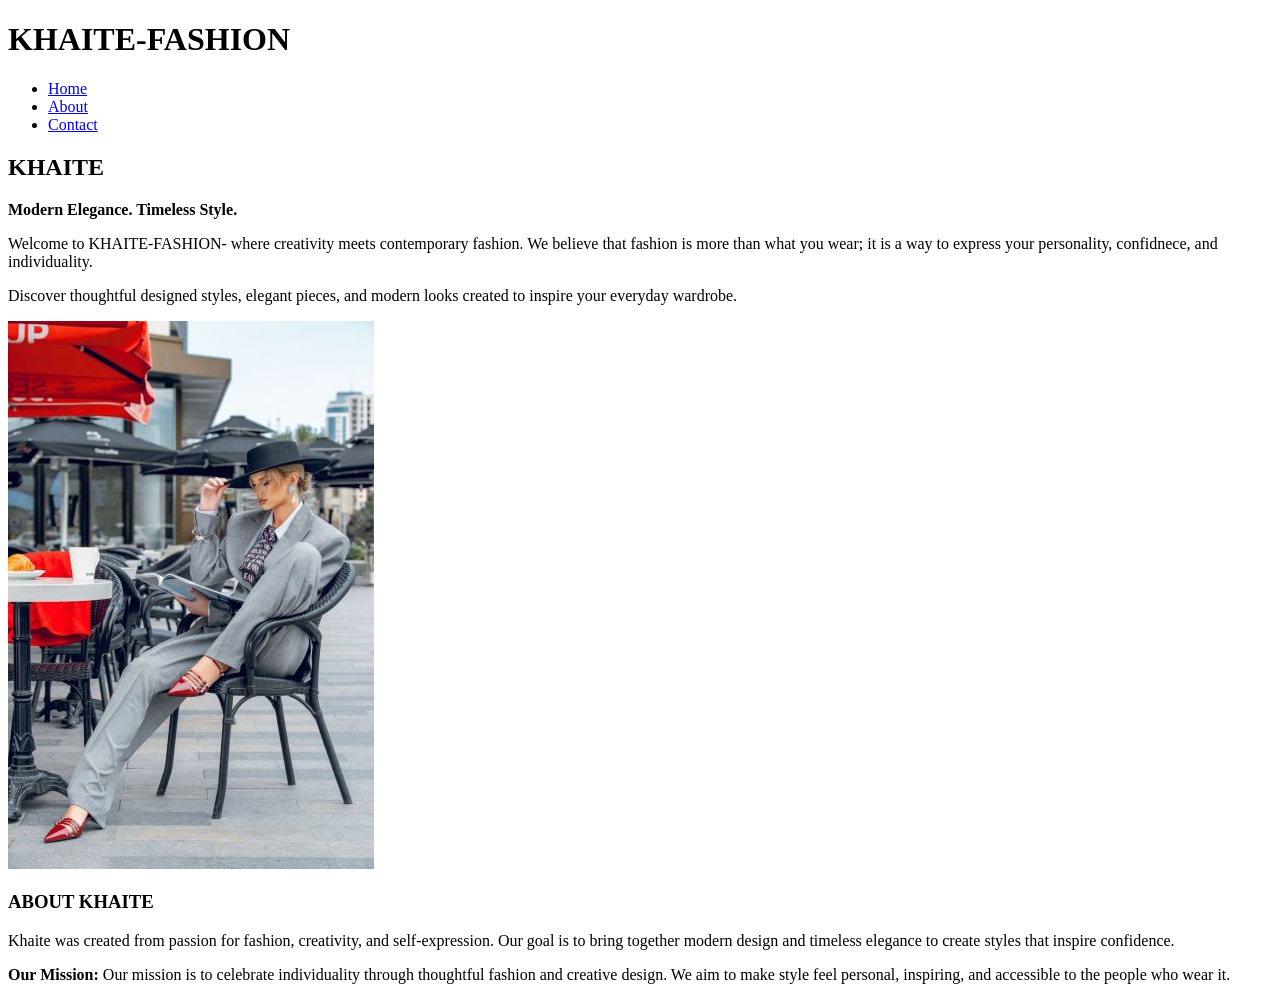
==== index.html @ 9af46bb3 "Add images/,index.html and style.css" ====
<!DOCTYPE html>
<html lang="en">

<head>
   <meta charset="UTF-8">
   <meta name="viewport" content="width=device-width, initial-scale=1.0">
   <title>KHAITE-FASHION</title>
   <link rel="stylesheet" href="style.css">
</head>

<body>
   <header>
      <div class="logo">
         <h1>KHAITE-FASHION</h1>
      </div>
      <div class="links">
         <ul>
            <li><a href="#Home">Home</a></li>
            <li><a href="#About">About</a></li>
            <li><a href="#Contact">Contact</a></li>
         </ul>
      </div>
   </header>

   <section>
      <section id="Home-page" class="Home">
         <div class="Home">
            <h2>KHAITE</h2>
            <b>Modern Elegance. Timeless Style.</b>
            <p>Welcome to KHAITE-FASHION- where creativity meets contemporary fashion. We believe that fashion is more
               than
               what you wear; it is a way to express your personality, confidnece, and individuality.</p>
            <p>Discover thoughtful designed styles, elegant pieces, and modern looks created to inspire your everyday
               wardrobe.</p>
         </div>
         <div class="image">
            <img src="./images/khaite.jpg" alt="Khaite logo" width="366" height="548">
         </div>
      </section>

      <section id="About-page" class="About">
         <div class="About">
            <h3>ABOUT KHAITE</h3>
            <p>Khaite was created from passion for fashion, creativity, and self-expression. Our goal is to bring
               together modern design and timeless elegance to create styles that inspire confidence.</p>

            <p><b>Our Mission:</b> Our mission is to celebrate individuality through thoughtful fashion and creative
               design. We aim to make style feel personal, inspiring, and accessible to the people who wear it.</p>

         </div>
      </section>
   </section>

</body>

</html>
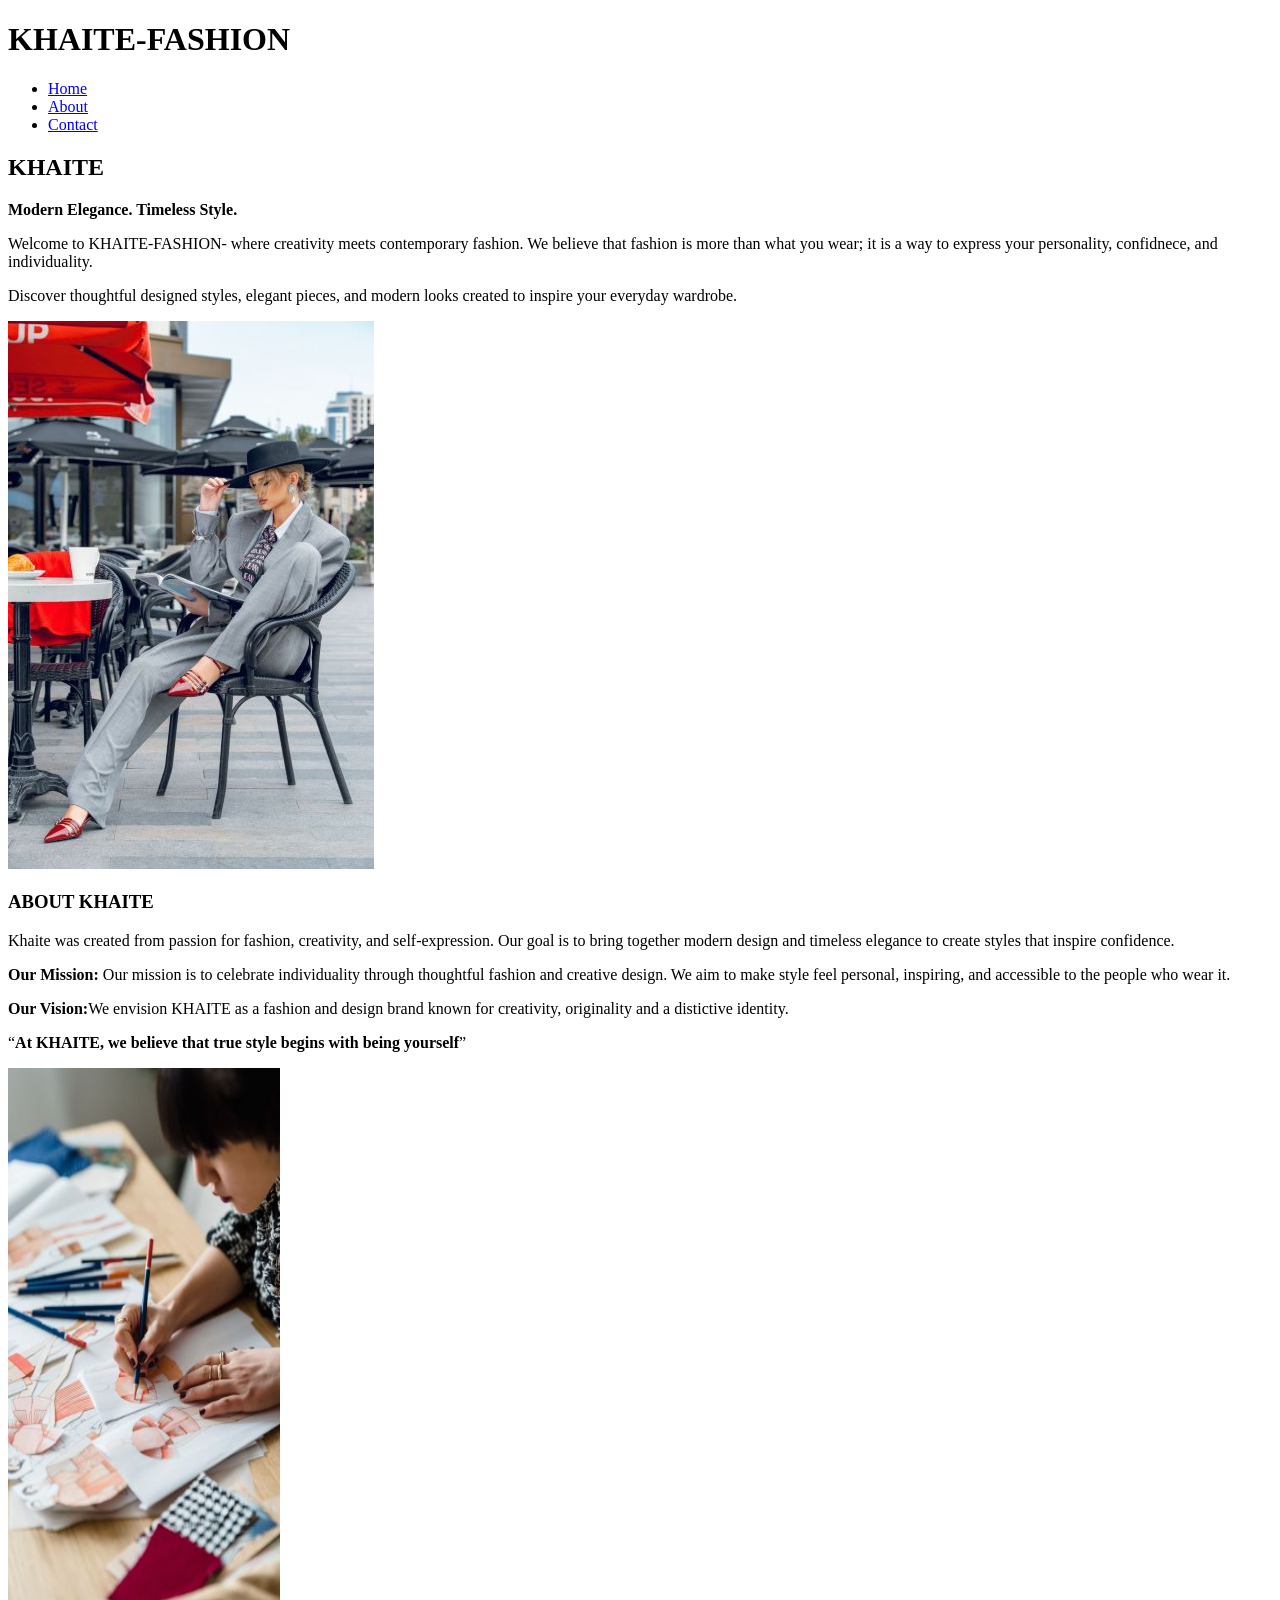
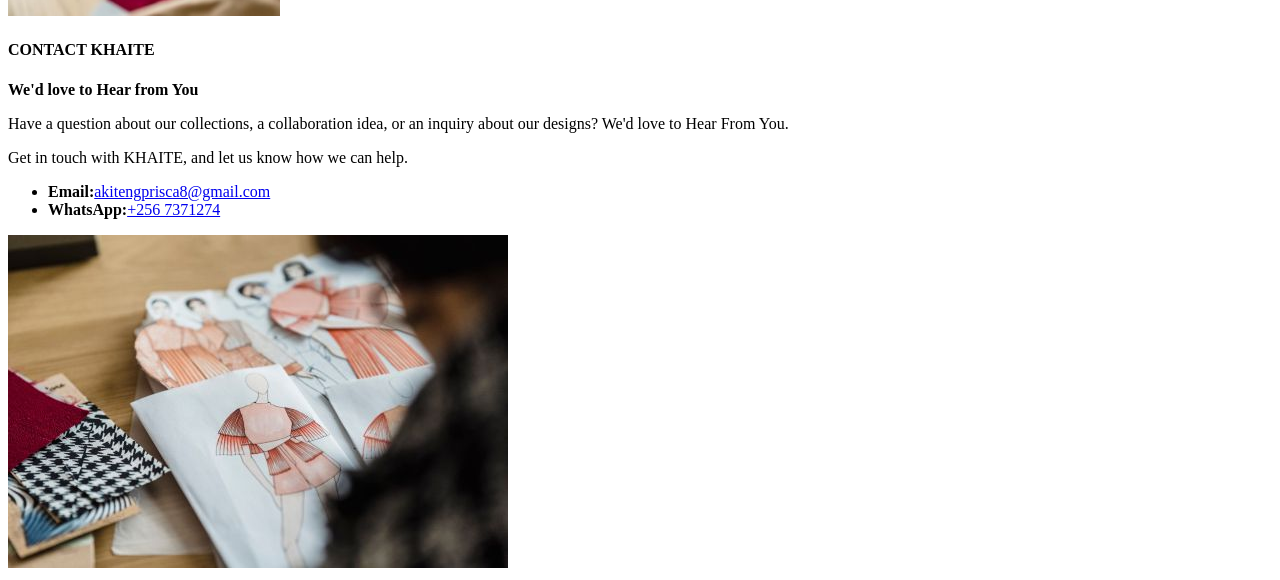
==== commit 1eba5a49: "Add images files" ====
--- a/index.html
+++ b/index.html
@@ -22,7 +22,7 @@
       </div>
    </header>
 
-   <section>
+   <section class="content">
       <section id="Home-page" class="Home">
          <div class="Home">
             <h2>KHAITE</h2>
@@ -47,6 +47,35 @@
             <p><b>Our Mission:</b> Our mission is to celebrate individuality through thoughtful fashion and creative
                design. We aim to make style feel personal, inspiring, and accessible to the people who wear it.</p>
 
+            <p><b>Our Vision:</b>We envision KHAITE as a fashion and design brand known for creativity, originality and
+               a distictive identity.</p>
+
+            <p><q><b>At KHAITE, we believe that true style begins with being yourself</b></q></p>
+
+            <div class="image">
+               <img src="./images/about.jpg" alt="Khaite's About-page" width="272" height="548">
+            </div>
+         </div>
+      </section>
+
+      <section id="Contact-page" class="Contact">
+         <div class="Contact">
+            <h4>CONTACT KHAITE</h4>
+            <p><b>We'd love to Hear from You</b></p>
+
+            <p>Have a question about our collections, a collaboration idea, or an inquiry about our designs? We'd love
+               to Hear From You.</p>
+
+            <p>Get in touch with KHAITE, and let us know how we can help.</p>
+            <ul>
+               <li><b>Email:</b><a href="Email">akitengprisca8@gmail.com</a></li>
+               <li><b>WhatsApp:</b><a href="WhatsApp">+256 7371274</a>
+                  </a></li>
+            </ul>
+
+            <div class="image">
+               <img src="images/contact.jpg" alt="Khaite Contact" width="500" height="333">
+            </div>
          </div>
       </section>
    </section>
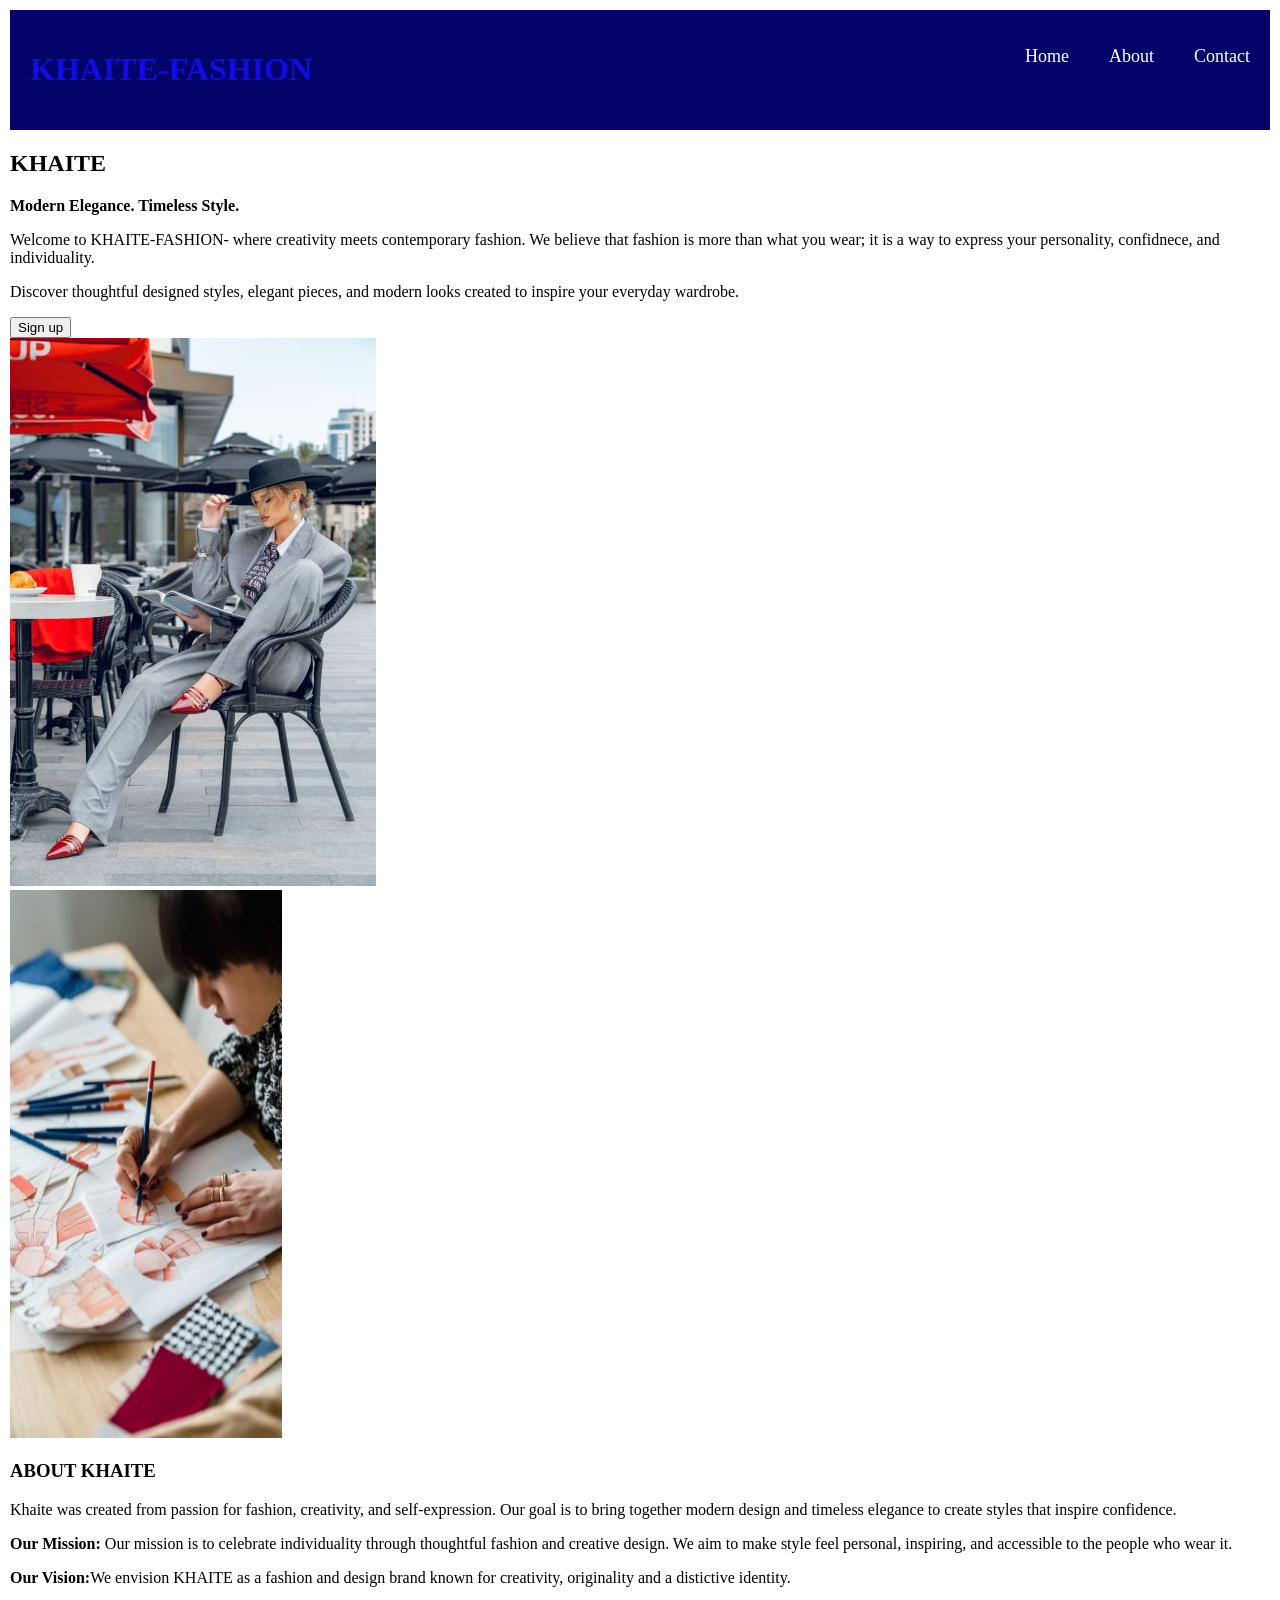
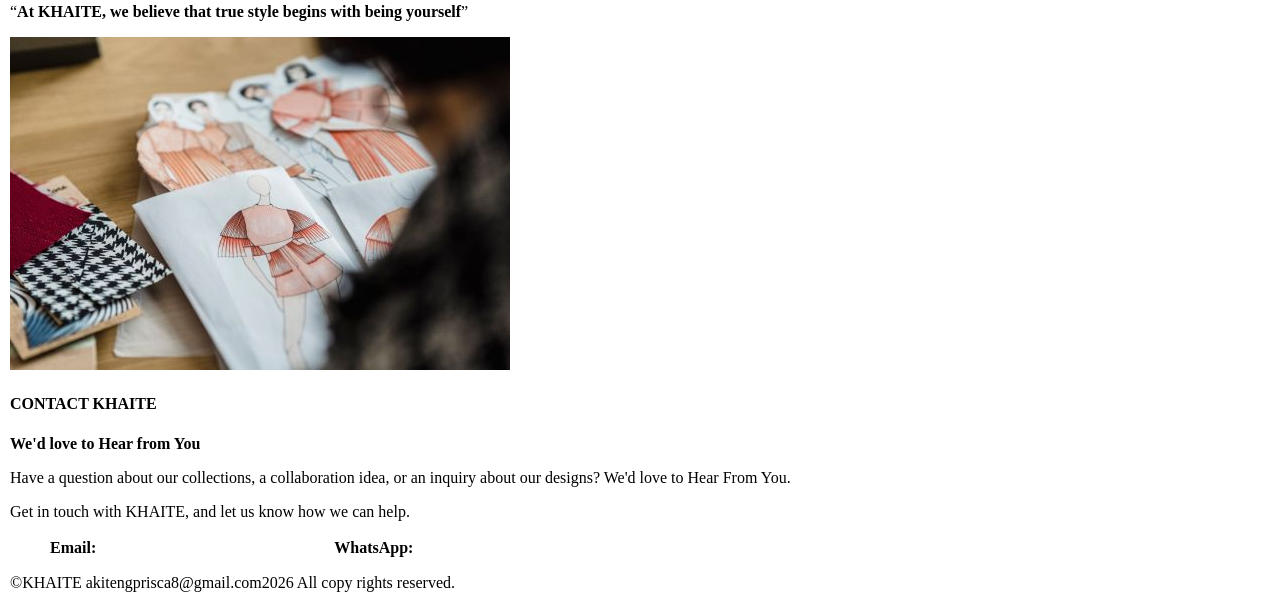
==== commit e4ebb3ac: "Update Website" ====
--- a/index.html
+++ b/index.html
@@ -9,7 +9,7 @@
 </head>
 
 <body>
-   <header>
+   <header class="header">
       <div class="logo">
          <h1>KHAITE-FASHION</h1>
       </div>
@@ -28,17 +28,23 @@
             <h2>KHAITE</h2>
             <b>Modern Elegance. Timeless Style.</b>
             <p>Welcome to KHAITE-FASHION- where creativity meets contemporary fashion. We believe that fashion is more
-               than
-               what you wear; it is a way to express your personality, confidnece, and individuality.</p>
+               than what you wear; it is a way to express your personality, confidnece, and individuality.</p>
             <p>Discover thoughtful designed styles, elegant pieces, and modern looks created to inspire your everyday
                wardrobe.</p>
          </div>
-         <div class="image">
+
+         <div><button class="button">Sign up</button></div>
+
+         <div class="images">
             <img src="./images/khaite.jpg" alt="Khaite logo" width="366" height="548">
          </div>
       </section>
 
       <section id="About-page" class="About">
+         <div class="image">
+            <img src="./images/about.jpg" alt="Khaite's About-page" width="272" height="548">
+         </div>
+
          <div class="About">
             <h3>ABOUT KHAITE</h3>
             <p>Khaite was created from passion for fashion, creativity, and self-expression. Our goal is to bring
@@ -51,14 +57,15 @@
                a distictive identity.</p>
 
             <p><q><b>At KHAITE, we believe that true style begins with being yourself</b></q></p>
-
-            <div class="image">
-               <img src="./images/about.jpg" alt="Khaite's About-page" width="272" height="548">
-            </div>
          </div>
       </section>
 
+
       <section id="Contact-page" class="Contact">
+         <div class="image">
+            <img src="images/contact.jpg" alt="Khaite Contact" width="500" height="333">
+         </div>
+
          <div class="Contact">
             <h4>CONTACT KHAITE</h4>
             <p><b>We'd love to Hear from You</b></p>
@@ -73,13 +80,14 @@
                   </a></li>
             </ul>
 
-            <div class="image">
-               <img src="images/contact.jpg" alt="Khaite Contact" width="500" height="333">
-            </div>
          </div>
       </section>
    </section>
 
+   <footer>
+      <div>&copy;KHAITE akitengprisca8@gmail.com2026 All copy rights reserved.</div>
+   </footer>
+
 </body>
 
 </html>
--- a/style.css
+++ b/style.css
@@ -0,0 +1,28 @@
+body {
+   font-family: 'Times New Roman', Times, serif;
+   margin: 10px;
+}
+
+.header {
+   display: flex;
+   background: rgb(3, 3, 105);
+   justify-content: space-between;
+   padding: 20px
+}
+
+ul {
+   list-style: none;
+   display: flex;
+   gap: 40px
+}
+
+a {
+   text-decoration: none;
+   color: white;
+   font-size: 18px;
+}
+
+.logo {
+   color: rgb(17, 13, 224);
+
+}
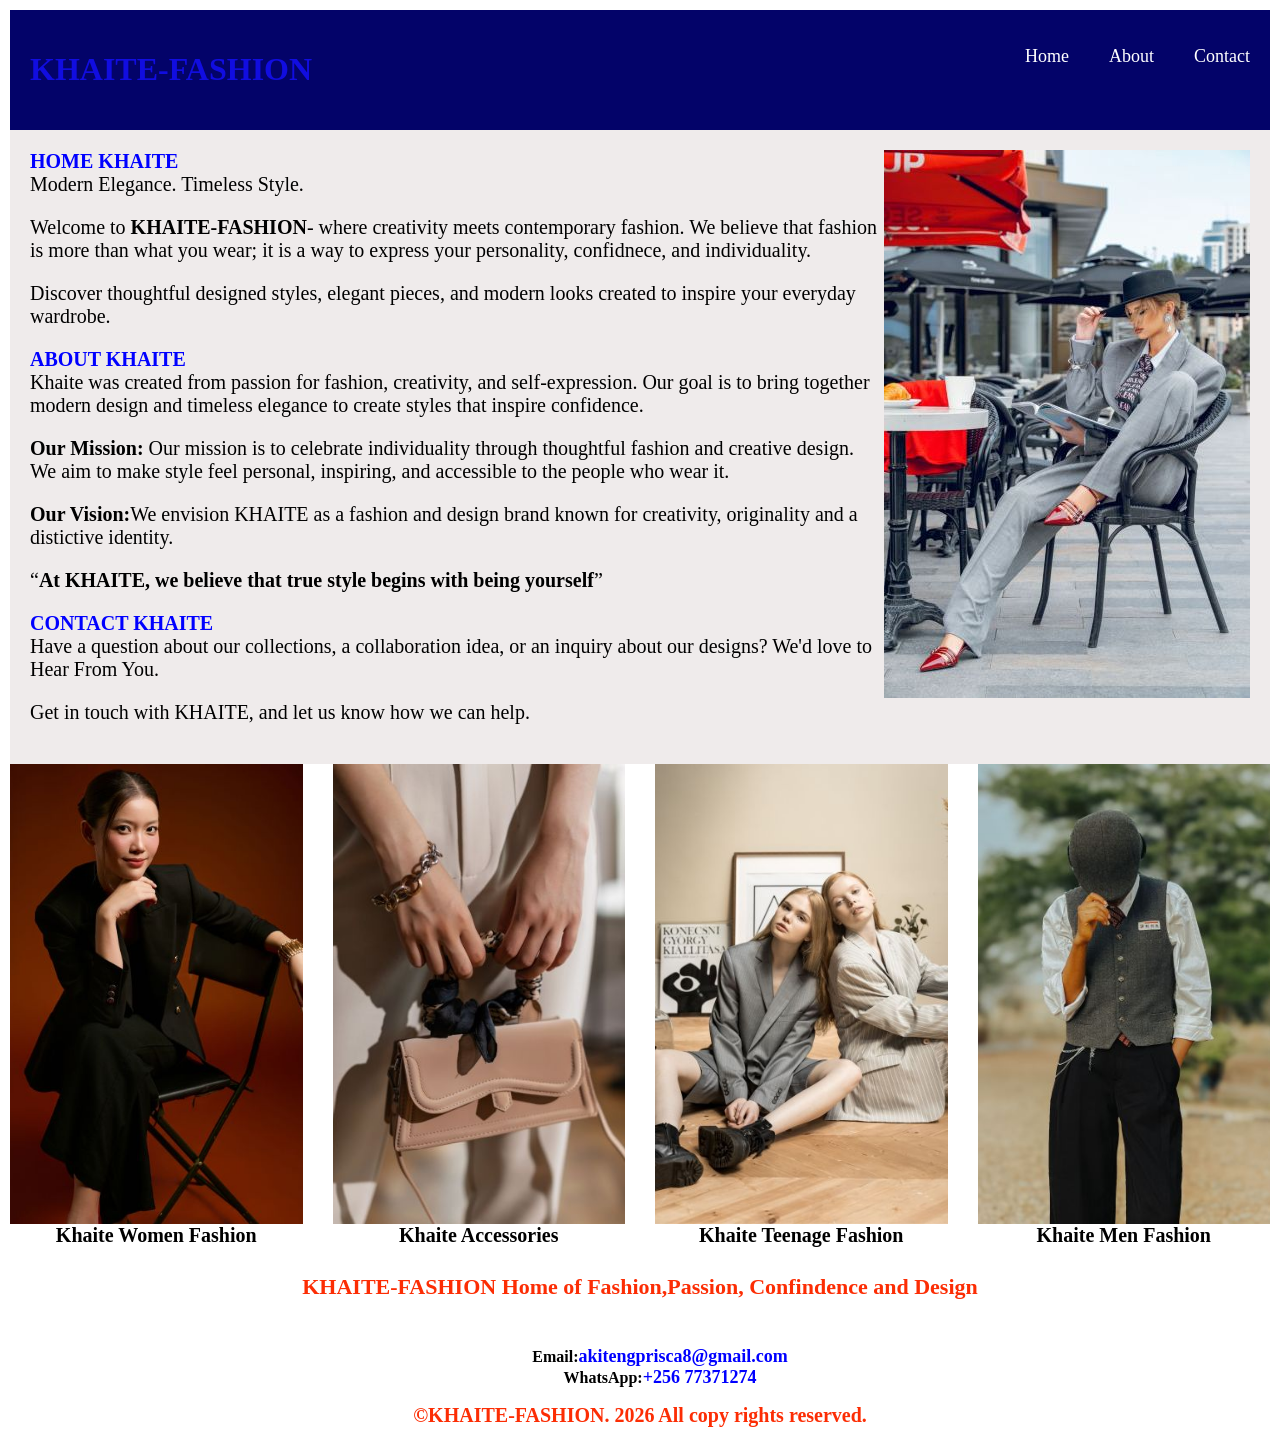
==== commit a175a0d0: "Update the files" ====
--- a/index.html
+++ b/index.html
@@ -22,70 +22,82 @@
       </div>
    </header>
 
-   <section class="content">
-      <section id="Home-page" class="Home">
-         <div class="Home">
-            <h2>KHAITE</h2>
-            <b>Modern Elegance. Timeless Style.</b>
-            <p>Welcome to KHAITE-FASHION- where creativity meets contemporary fashion. We believe that fashion is more
-               than what you wear; it is a way to express your personality, confidnece, and individuality.</p>
+   <section class="main-container">
+      <div class="content">
+         <div class="home-khaite">
+            <div class="title">HOME KHAITE</div>
+            Modern Elegance. Timeless Style.
+            <p>Welcome to <b>KHAITE-FASHION</b>- where creativity meets contemporary fashion. We believe that fashion is
+               more than what you wear; it is a way to express your personality, confidnece, and individuality.</p>
+
             <p>Discover thoughtful designed styles, elegant pieces, and modern looks created to inspire your everyday
                wardrobe.</p>
          </div>
 
-         <div><button class="button">Sign up</button></div>
-
-         <div class="images">
-            <img src="./images/khaite.jpg" alt="Khaite logo" width="366" height="548">
-         </div>
-      </section>
-
-      <section id="About-page" class="About">
-         <div class="image">
-            <img src="./images/about.jpg" alt="Khaite's About-page" width="272" height="548">
-         </div>
-
-         <div class="About">
-            <h3>ABOUT KHAITE</h3>
-            <p>Khaite was created from passion for fashion, creativity, and self-expression. Our goal is to bring
-               together modern design and timeless elegance to create styles that inspire confidence.</p>
+         <div class="about-khaite">
+            <div class="title">ABOUT KHAITE</div>
+            Khaite was created from passion for fashion, creativity, and self-expression. Our goal is to bring
+            together modern design and timeless elegance to create styles that inspire confidence.
 
             <p><b>Our Mission:</b> Our mission is to celebrate individuality through thoughtful fashion and creative
                design. We aim to make style feel personal, inspiring, and accessible to the people who wear it.</p>
 
-            <p><b>Our Vision:</b>We envision KHAITE as a fashion and design brand known for creativity, originality and
+            <p><b>Our Vision:</b>We envision KHAITE as a fashion and design brand known for creativity, originality
+               and
                a distictive identity.</p>
 
             <p><q><b>At KHAITE, we believe that true style begins with being yourself</b></q></p>
          </div>
-      </section>
+
+         <div class="contact-khaite">
+            <div class="title">CONTACT KHAITE</div>
+            Have a question about our collections, a collaboration idea, or an inquiry about our designs? We'd love
+            to
+            Hear
+            From You.
+            <p>Get in touch with KHAITE, and let us know how we can help.</p>
+         </div>
+      </div>
+
+      <div class="image">
+         <img src="./images/khaite.jpg" alt="Khaite logo" width="366" height="548">
+      </div>
+   </section>
 
 
-      <section id="Contact-page" class="Contact">
-         <div class="image">
-            <img src="images/contact.jpg" alt="Khaite Contact" width="500" height="333">
-         </div>
+   <div class="image-container">
+      <div class="images">
+         <img src="images/women.jpg" alt="khaite women fashion" width="466" height="593">
+         <div class="text">Khaite Women Fashion</div>
+      </div>
 
-         <div class="Contact">
-            <h4>CONTACT KHAITE</h4>
-            <p><b>We'd love to Hear from You</b></p>
+      <div class="images">
+         <img src="images/accessories.jpg" alt="khaite accessories" width="360" height="540">
+         <div class="text">Khaite Accessories</div>
+      </div>
 
-            <p>Have a question about our collections, a collaboration idea, or an inquiry about our designs? We'd love
-               to Hear From You.</p>
+      <div class="images">
+         <img src="images/teenagers.jpg" alt="khaite teenage fashion" width="480" height="553">
+         <div class="text">Khaite Teenage Fashion</div>
+      </div>
 
-            <p>Get in touch with KHAITE, and let us know how we can help.</p>
-            <ul>
-               <li><b>Email:</b><a href="Email">akitengprisca8@gmail.com</a></li>
-               <li><b>WhatsApp:</b><a href="WhatsApp">+256 7371274</a>
-                  </a></li>
-            </ul>
+      <div class="images">
+         <img src="images/men.jpg" alt="khaite men fashion" width="498" height="532">
+         <div class="text">Khaite Men Fashion</div>
+      </div>
+   </div>
 
-         </div>
-      </section>
-   </section>
+   <div class="style">KHAITE-FASHION Home of Fashion,Passion, Confindence and Design</div>
 
-   <footer>
-      <div>&copy;KHAITE akitengprisca8@gmail.com2026 All copy rights reserved.</div>
+
+   <footer class="footer">
+      <ol>
+         <li><b>Email:</b><a href="Email">akitengprisca8@gmail.com</a></li>
+         <li><b>WhatsApp:</b><a href="WhatsApp">+256 77371274</a>
+            </a></li>
+      </ol>
+
+      <div class="copy">&copy;KHAITE-FASHION. 2026 All copy rights reserved.</div>
    </footer>
 
 </body>
--- a/style.css
+++ b/style.css
@@ -7,7 +7,7 @@
    display: flex;
    background: rgb(3, 3, 105);
    justify-content: space-between;
-   padding: 20px
+   padding: 20px;
 }
 
 ul {
@@ -24,5 +24,97 @@
 
 .logo {
    color: rgb(17, 13, 224);
+}
 
+.main-container {
+   display: flex;
+   background: rgb(239, 235, 235);
+   align-items: flex-start;
+   flex-wrap: wrap;
+   flex: 1;
+   padding: 20px;
+   flex-direction: row;
+}
+
+
+.content {
+   font-size: 20px;
+   flex-wrap: wrap;
+   flex: 1;
+}
+
+.title {
+   color: blue;
+   font-weight: 900;
+
+}
+
+.button {
+   background: blue;
+   padding: 10px;
+   width: 90px;
+   border-radius: 10px;
+   border: none;
+   color: white;
+   cursor: pointer;
+}
+
+.style {
+   text-align: center;
+   font-weight: 900;
+   font-size: 22px;
+
+   color: rgb(252, 45, 4);
+   padding: 30px;
+   font-family: Georgia, 'Times New Roman', Times, serif;
+}
+
+.image-container {
+   display: flex;
+   align-items: center;
+   flex-direction: row;
+   gap: 30px;
+   padding-bottom: 20px;
+
+}
+
+.images {
+   gap: 20px;
+   width: 400px;
+   height: 460px;
+   align-items: center;
+   flex: 1;
+}
+
+img {
+   width: 100%;
+   height: 100%;
+   display: flex;
+   object-fit: cover;
+}
+
+.text {
+   font-size: 20px;
+   font-weight: 900;
+   text-align: center;
+}
+
+ol {
+   list-style: none;
+}
+
+ol a {
+   color: blue;
+   font-weight: 900;
+   text-align: end;
+}
+
+.footer {
+   text-align: center;
+}
+
+.copy {
+   font-size: 20px;
+   color: rgb(252, 45, 4);
+   font-weight: 900;
 }
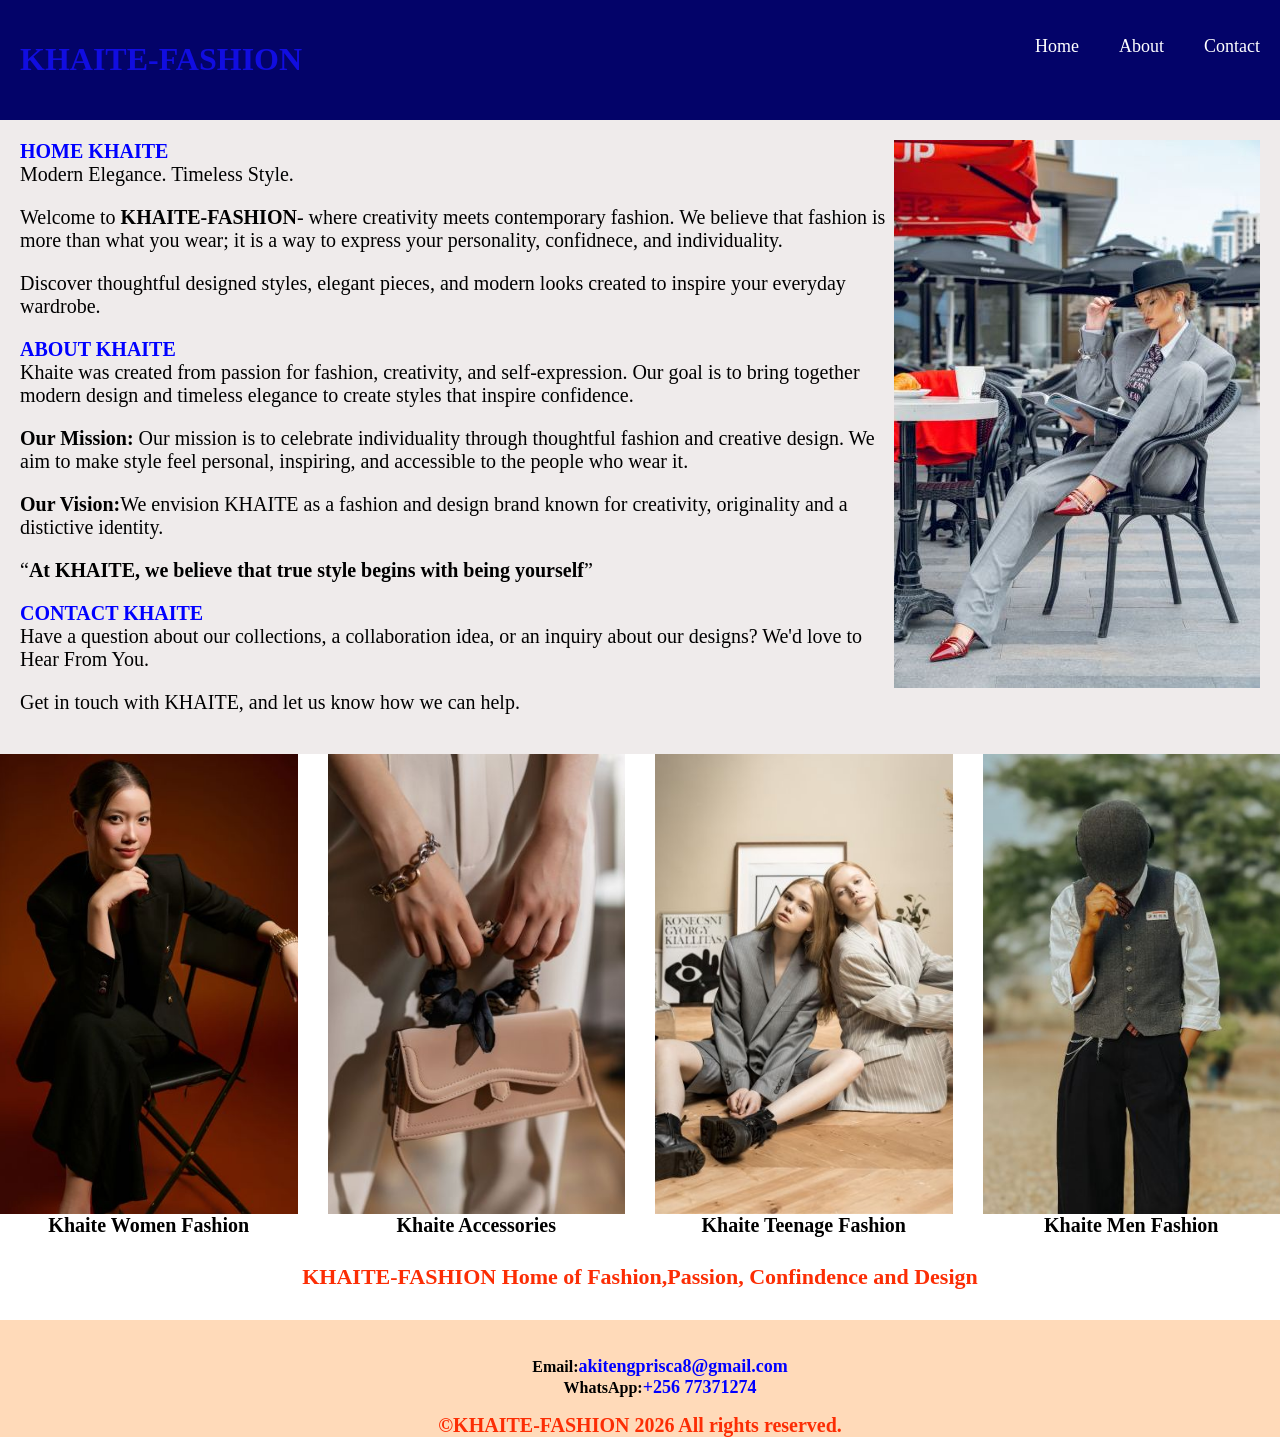
==== commit dbc4af90: "Update index.html" ====
--- a/index.html
+++ b/index.html
@@ -6,6 +6,10 @@
    <meta name="viewport" content="width=device-width, initial-scale=1.0">
    <title>KHAITE-FASHION</title>
    <link rel="stylesheet" href="style.css">
+   <link rel="preconnect" href="https://fonts.googleapis.com">
+   <link rel="preconnect" href="https://fonts.gstatic.com" crossorigin>
+   <link href="https://fonts.googleapis.com/css2?family=Roboto:wght@300;400;500;700&display=swap" rel="stylesheet">
+
 </head>
 
 <body>
@@ -97,7 +101,7 @@
             </a></li>
       </ol>
 
-      <div class="copy">&copy;KHAITE-FASHION. 2026 All copy rights reserved.</div>
+      <div class="copy">&copy;KHAITE-FASHION 2026 All rights reserved.</div>
    </footer>
 
 </body>
--- a/style.css
+++ b/style.css
@@ -1,6 +1,6 @@
 body {
    font-family: 'Times New Roman', Times, serif;
-   margin: 10px;
+   margin: 0;
 }
 
 .header {
@@ -106,11 +106,13 @@
 ol a {
    color: blue;
    font-weight: 900;
-   text-align: end;
+   ;
 }
 
 .footer {
    text-align: center;
+   background: peachpuff;
+   padding-top: 20px
 }
 
 .copy {
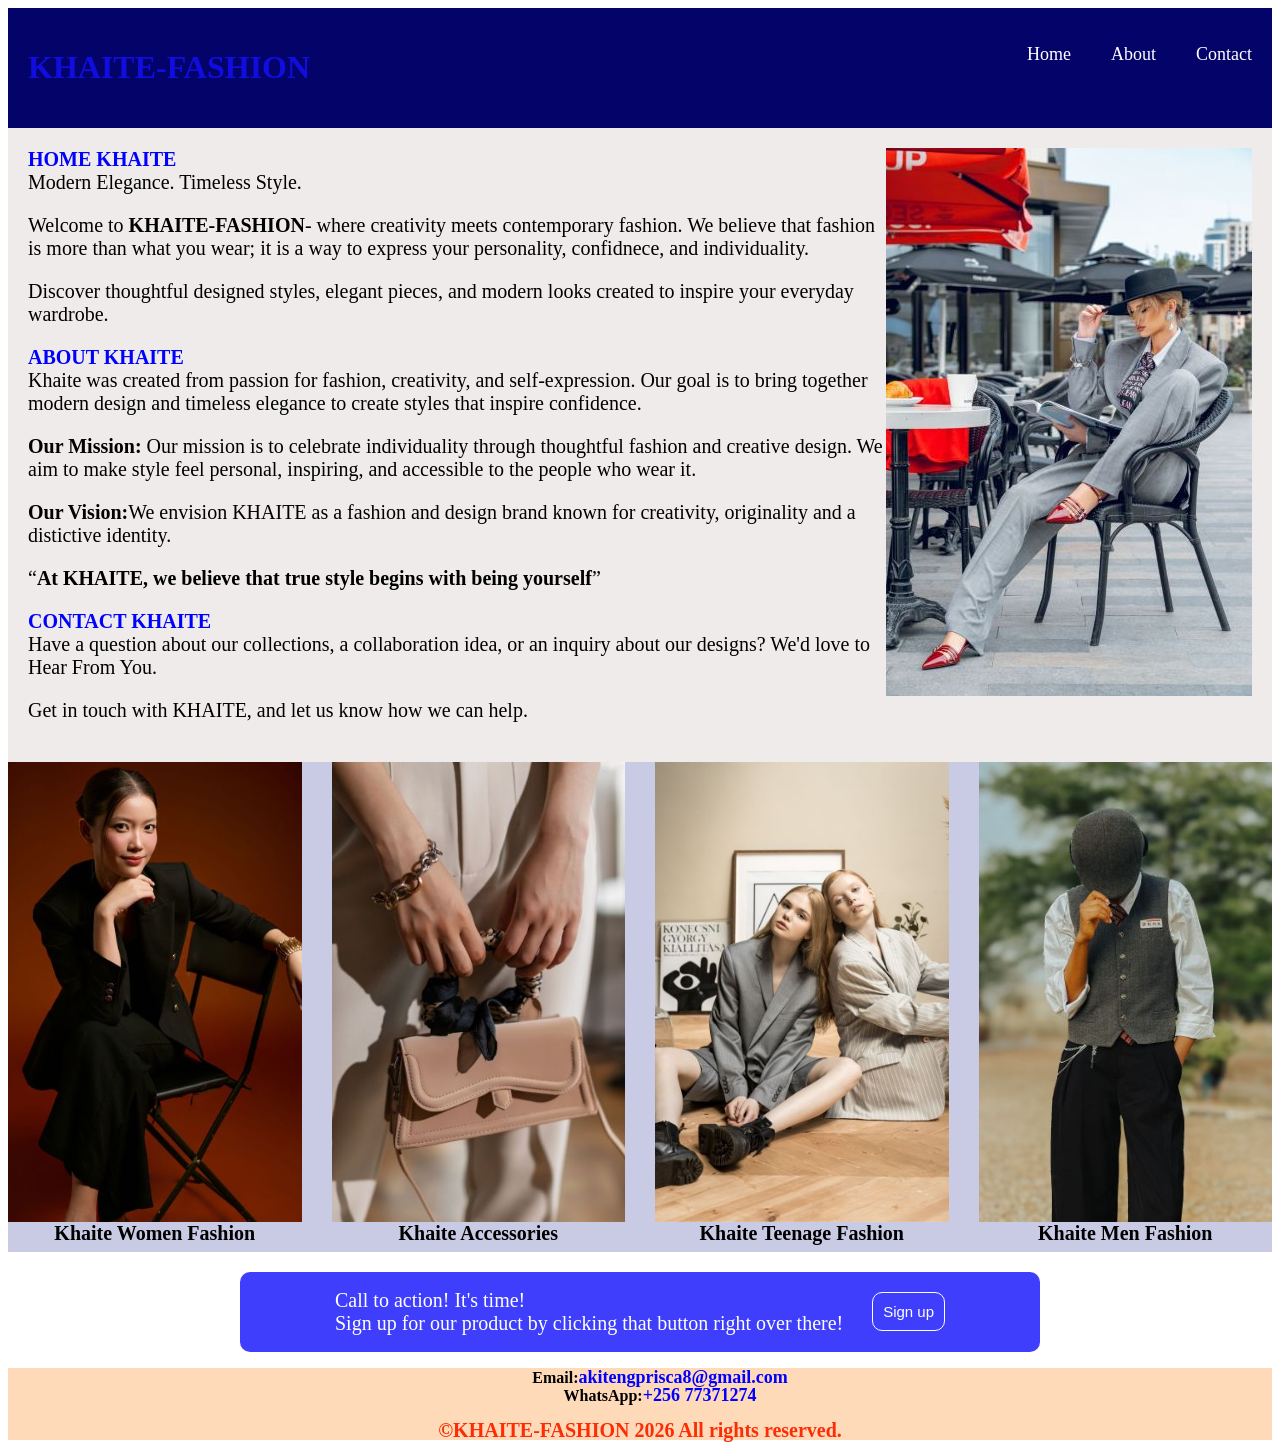
==== commit 72c12baf: "Update index.html and style.css" ====
--- a/index.html
+++ b/index.html
@@ -91,7 +91,12 @@
       </div>
    </div>
 
-   <div class="style">KHAITE-FASHION Home of Fashion,Passion, Confindence and Design</div>
+
+   <div class="box-container">
+      <div class="call">Call to action! It's time! <br>Sign up for our product by clicking that button right over there!
+      </div>
+      <button class="button">Sign up</button>
+   </div>
 
 
    <footer class="footer">
--- a/style.css
+++ b/style.css
@@ -1,7 +1,4 @@
-body {
-   font-family: 'Times New Roman', Times, serif;
-   margin: 0;
-}
+body {}
 
 .header {
    display: flex;
@@ -49,24 +46,13 @@
 
 }
 
-.button {
-   background: blue;
-   padding: 10px;
-   width: 90px;
-   border-radius: 10px;
-   border: none;
-   color: white;
-   cursor: pointer;
-}
-
 .style {
    text-align: center;
    font-weight: 900;
    font-size: 22px;
 
    color: rgb(252, 45, 4);
-   padding: 30px;
-   font-family: Georgia, 'Times New Roman', Times, serif;
+   padding-top: 40px;
 }
 
 .image-container {
@@ -74,7 +60,8 @@
    align-items: center;
    flex-direction: row;
    gap: 30px;
-   padding-bottom: 20px;
+   padding-bottom: 30px;
+   background: rgb(201, 203, 229);
 
 }
 
@@ -109,10 +96,51 @@
    ;
 }
 
+.box-container {
+   display: flex;
+   box-sizing: border-box;
+   max-width: 800px;
+   width: 100%;
+
+   height: 80px;
+   background: rgb(62, 62, 252);
+   justify-content: space-between;
+
+   align-items: center;
+   color: white;
+
+   border-radius: 10px;
+   gap: 20px;
+
+   margin: 0 auto;
+   padding: 15px;
+
+   margin-top: 20px;
+
+
+}
+
+.button {
+   background: rgb(62, 62, 252);
+   border: 1px solid white;
+   cursor: pointer;
+   margin-right: 80px;
+
+   padding: 10px;
+   color: white;
+   border-radius: 10px;
+   font-size: 15px;
+}
+
+.call {
+   font-size: 20px;
+   margin-left: 80px;
+}
+
 .footer {
    text-align: center;
    background: peachpuff;
-   padding-top: 20px
+   line-height: 1;
 }
 
 .copy {
